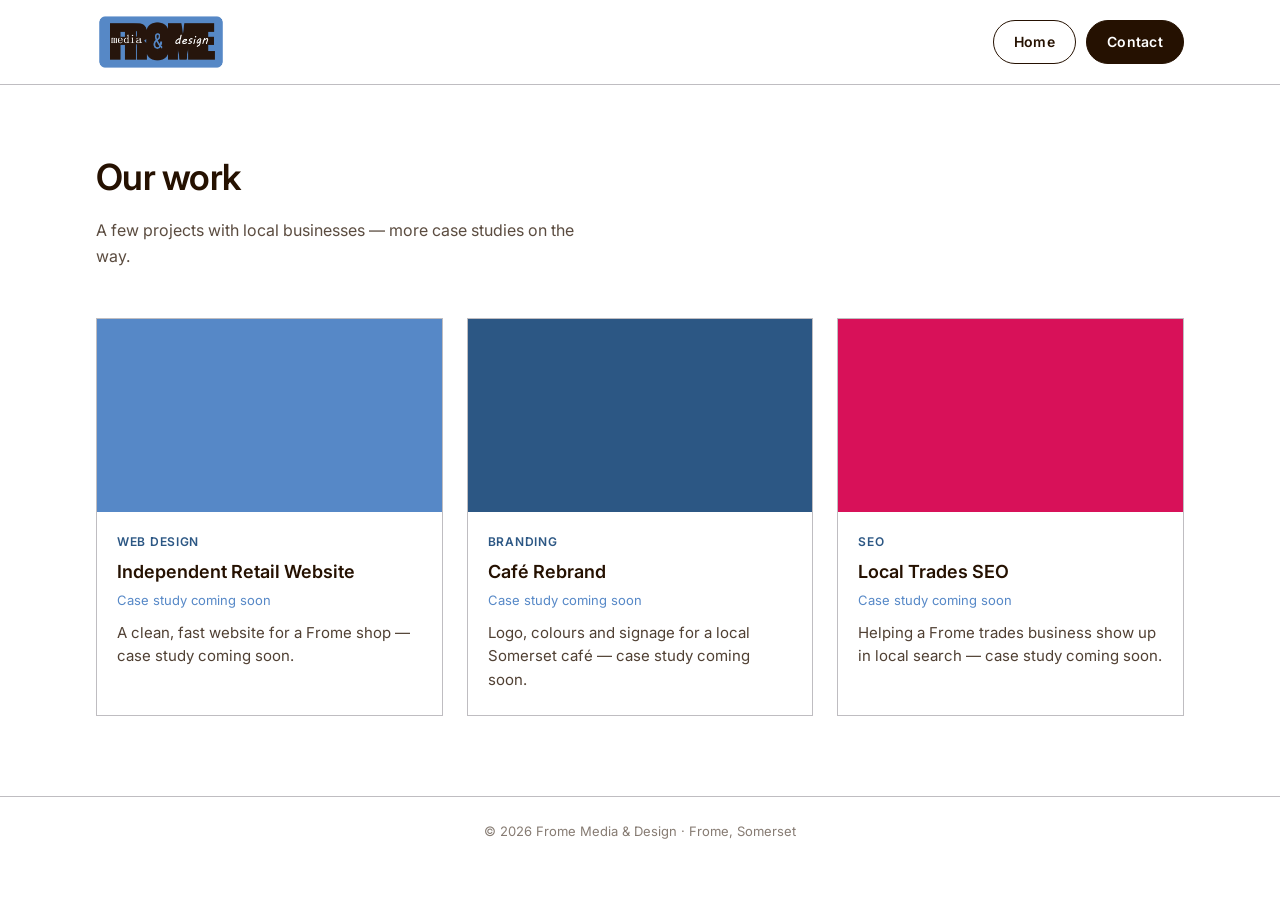
==== portfolio.html @ 375ae901 "Add files via upload" ====
<!DOCTYPE html>
<html lang="en-GB">
<head>
  <meta charset="UTF-8">
  <meta name="viewport" content="width=device-width, initial-scale=1.0">
  <title>Our Work | Frome Media &amp; Design</title>
  <meta name="description" content="Selected projects from Frome Media &amp; Design — a small studio based in Frome, Somerset.">
  <meta name="theme-color" content="#FFFFFF">

  <link rel="icon" href="assets/favicon.ico" sizes="any">
  <link rel="icon" href="assets/favicon.svg" type="image/svg+xml">
  <link rel="apple-touch-icon" href="assets/apple-touch-icon.png">

  <link rel="preconnect" href="https://fonts.googleapis.com">
  <link rel="preconnect" href="https://fonts.gstatic.com" crossorigin>
  <link href="https://fonts.googleapis.com/css2?family=Inter:wght@400;500;600&display=swap" rel="stylesheet">

  <link rel="stylesheet" href="css/variables.css">
  <link rel="stylesheet" href="css/portfolio.css">
</head>
<body>

  <header class="portfolio-header">
    <nav class="portfolio-nav" aria-label="Main navigation">
      <a href="index.html" class="portfolio-nav__logo" aria-label="Frome Media &amp; Design — home">
        <img src="assets/logo.png" alt="Frome Media &amp; Design logo" width="130" height="52" loading="eager">
      </a>
      <div class="portfolio-nav__actions">
        <a href="index.html" class="portfolio-nav__btn">Home</a>
        <a href="mailto:info@frome.media" class="portfolio-nav__btn portfolio-nav__btn--fill">Contact</a>
      </div>
    </nav>
  </header>

  <main class="portfolio-main">
    <header class="portfolio-intro">
      <h1 class="portfolio-intro__title">Our work</h1>
      <p class="portfolio-intro__text">A few projects with local businesses — more case studies on the way.</p>
    </header>

    <div class="portfolio-grid" id="portfolio-grid" aria-live="polite">
      <!-- Cards rendered from js/work-data.js via js/portfolio.js -->
    </div>
  </main>

  <footer class="portfolio-footer">
    <p class="portfolio-footer__copy">&copy; <span id="year"></span> Frome Media &amp; Design · Frome, Somerset</p>
  </footer>

  <script src="js/work-data.js"></script>
  <script src="js/portfolio.js"></script>
</body>
</html>
---- css/variables.css ----
/* ==========================================================================
   Shared brand tokens — imported by all pages
   Edit colours and fonts here; changes apply site-wide.
   ========================================================================== */

:root {
  --color-ink: #251101;
  --color-mist: #BFBDC1;
  --color-magenta: #D81159;
  --color-deepblue: #2C5784;
  --color-blue: #5688C7;
  --color-white: #FFFFFF;

  --font-display: 'Abril Fatface', Georgia, serif;
  --font-body: 'Inter', system-ui, sans-serif;
  --font-accent: 'Cormorant Garamond', Georgia, serif;
  --font-hand: 'Permanent Marker', cursive;

  --container-max: 72rem;
  --nav-height: 5rem;
  --nav-edge: clamp(1.25rem, 4vw, 2rem);
  --radius-pill: 999px;
  --radius-card: 1rem;

  --ease-out-expo: cubic-bezier(0.16, 1, 0.3, 1);
  --transition-base: 0.35s var(--ease-out-expo);
}
---- css/portfolio.css ----
/* ==========================================================================
   Portfolio page (portfolio.html) — plain, minimal layout
   Load css/variables.css before this file.
   ========================================================================== */

*,
*::before,
*::after {
  box-sizing: border-box;
  margin: 0;
  padding: 0;
}

body {
  font-family: var(--font-body);
  font-size: 1rem;
  line-height: 1.6;
  color: var(--color-ink);
  background-color: var(--color-white);
  overflow-x: hidden;
  -webkit-font-smoothing: antialiased;
}

img {
  max-width: 100%;
  height: auto;
  display: block;
}

a {
  color: inherit;
  text-decoration: none;
}

a:focus-visible {
  outline: 2px solid var(--color-blue);
  outline-offset: 3px;
}

/* --- Header --- */
.portfolio-header {
  border-bottom: 1px solid var(--color-mist);
  background-color: var(--color-white);
}

.portfolio-nav {
  display: flex;
  align-items: center;
  justify-content: space-between;
  max-width: var(--container-max);
  margin-inline: auto;
  padding: 1rem var(--nav-edge);
}

.portfolio-nav__logo img {
  width: clamp(100px, 12vw, 130px);
  height: auto;
}

.portfolio-nav__actions {
  display: flex;
  align-items: center;
  gap: 0.625rem;
}

.portfolio-nav__btn {
  display: inline-flex;
  align-items: center;
  justify-content: center;
  min-height: 44px;
  padding: 0.5rem 1.25rem;
  font-size: 0.875rem;
  font-weight: 600;
  letter-spacing: 0.02em;
  color: var(--color-ink);
  background-color: var(--color-white);
  border: 1px solid var(--color-ink);
  border-radius: var(--radius-pill);
  transition: background-color 0.2s ease, color 0.2s ease, border-color 0.2s ease;
}

.portfolio-nav__btn:hover {
  background-color: var(--color-ink);
  color: var(--color-white);
}

.portfolio-nav__btn--fill {
  background-color: var(--color-ink);
  color: var(--color-white);
}

.portfolio-nav__btn--fill:hover {
  background-color: var(--color-deepblue);
  border-color: var(--color-deepblue);
}

/* --- Main --- */
.portfolio-main {
  max-width: var(--container-max);
  margin-inline: auto;
  padding: clamp(2.5rem, 6vw, 4rem) var(--nav-edge) clamp(3rem, 8vw, 5rem);
}

.portfolio-intro {
  margin-bottom: clamp(2rem, 5vw, 3rem);
  max-width: 32rem;
}

.portfolio-intro__title {
  font-size: clamp(1.75rem, 4vw, 2.25rem);
  font-weight: 600;
  letter-spacing: -0.02em;
  color: var(--color-ink);
  margin-bottom: 0.75rem;
}

.portfolio-intro__text {
  font-size: 1rem;
  color: var(--color-ink);
  opacity: 0.75;
}

/* --- Project grid --- */
.portfolio-grid {
  display: grid;
  grid-template-columns: 1fr;
  gap: 1.5rem;
}

.portfolio-card {
  border: 1px solid var(--color-mist);
  background-color: var(--color-white);
}

.portfolio-card__media {
  aspect-ratio: 16 / 9;
  background-color: var(--color-mist);
}

.portfolio-card__media img {
  width: 100%;
  height: 100%;
  object-fit: cover;
}

/* Flat colour blocks — no gradients */
.portfolio-card__media--blue     { background-color: var(--color-blue); }
.portfolio-card__media--deepblue { background-color: var(--color-deepblue); }
.portfolio-card__media--magenta  { background-color: var(--color-magenta); }
.portfolio-card__media--ink      { background-color: var(--color-ink); }
.portfolio-card__media--mist     { background-color: var(--color-mist); }

.portfolio-card__body {
  padding: 1.25rem 1.25rem 1.5rem;
}

.portfolio-card__cat {
  font-size: 0.75rem;
  font-weight: 600;
  letter-spacing: 0.06em;
  text-transform: uppercase;
  color: var(--color-deepblue);
  margin-bottom: 0.375rem;
}

.portfolio-card__title {
  font-size: 1.125rem;
  font-weight: 600;
  color: var(--color-ink);
  margin-bottom: 0.25rem;
}

.portfolio-card__status {
  font-size: 0.8125rem;
  color: var(--color-blue);
  margin-bottom: 0.625rem;
}

.portfolio-card__text {
  font-size: 0.9375rem;
  line-height: 1.55;
  color: var(--color-ink);
  opacity: 0.8;
}

/* --- Footer --- */
.portfolio-footer {
  border-top: 1px solid var(--color-mist);
  padding: 1.5rem var(--nav-edge);
  text-align: center;
}

.portfolio-footer__copy {
  font-size: 0.8125rem;
  color: var(--color-ink);
  opacity: 0.55;
}

/* --- Responsive --- */
@media (min-width: 640px) {
  .portfolio-grid {
    grid-template-columns: repeat(2, 1fr);
    gap: 1.25rem;
  }
}

@media (min-width: 1024px) {
  .portfolio-grid {
    grid-template-columns: repeat(3, 1fr);
    gap: 1.5rem;
  }
}

@media (max-width: 767px) {
  .portfolio-nav {
    padding-block: 0.875rem;
  }
}
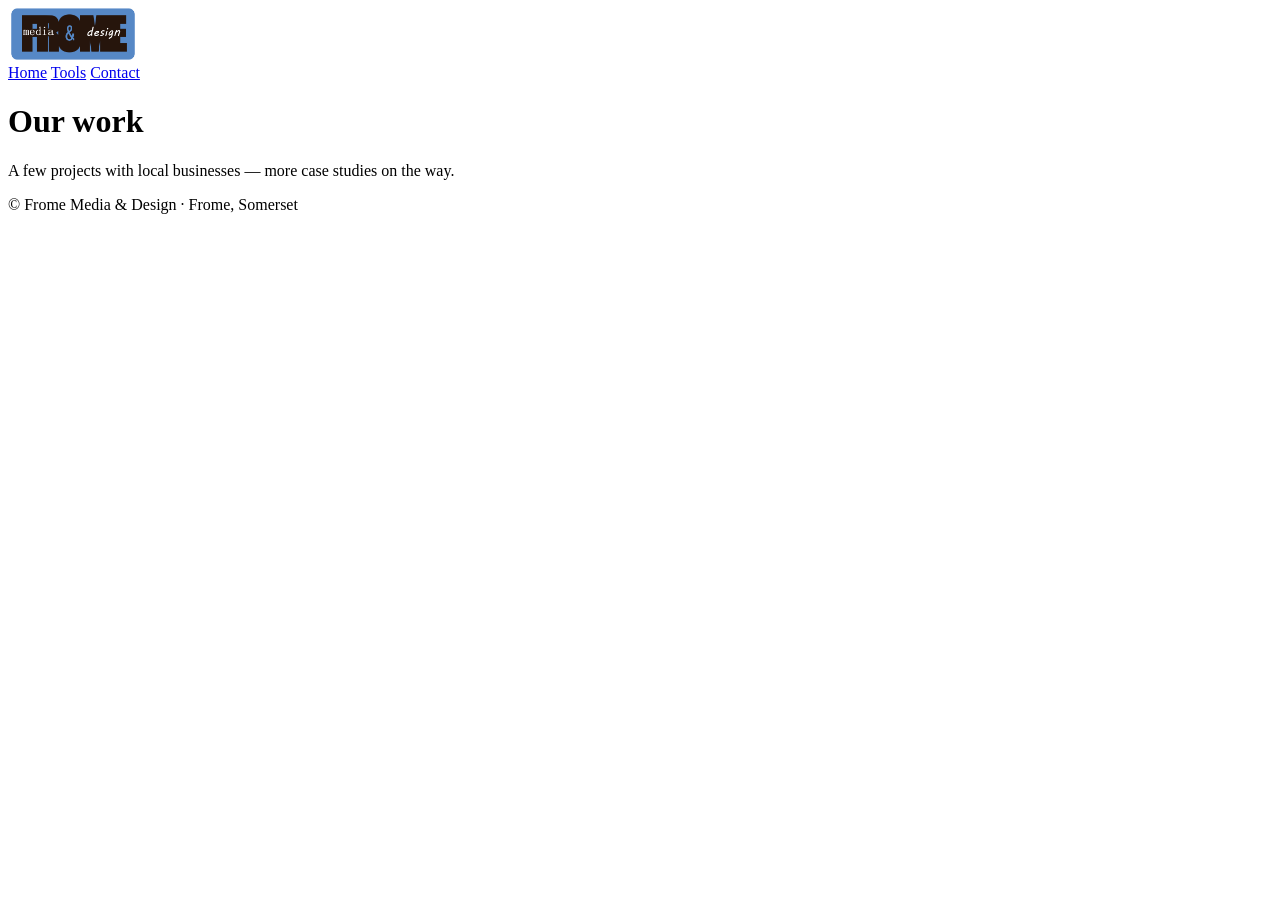
==== commit f55d2f50: "2" ====
--- a/portfolio.html
+++ b/portfolio.html
@@ -13,7 +13,7 @@
 
   <link rel="preconnect" href="https://fonts.googleapis.com">
   <link rel="preconnect" href="https://fonts.gstatic.com" crossorigin>
-  <link href="https://fonts.googleapis.com/css2?family=Inter:wght@400;500;600&display=swap" rel="stylesheet">
+  <link href="https://fonts.googleapis.com/css2?family=Pacifico&family=Playfair+Display:wght@400;500;600;700&family=Space+Grotesk:wght@400;500;600;700&display=swap" rel="stylesheet">
 
   <link rel="stylesheet" href="css/variables.css">
   <link rel="stylesheet" href="css/portfolio.css">
@@ -27,6 +27,7 @@
       </a>
       <div class="portfolio-nav__actions">
         <a href="index.html" class="portfolio-nav__btn">Home</a>
+        <a href="tools.html" class="portfolio-nav__btn">Tools</a>
         <a href="mailto:info@frome.media" class="portfolio-nav__btn portfolio-nav__btn--fill">Contact</a>
       </div>
     </nav>
